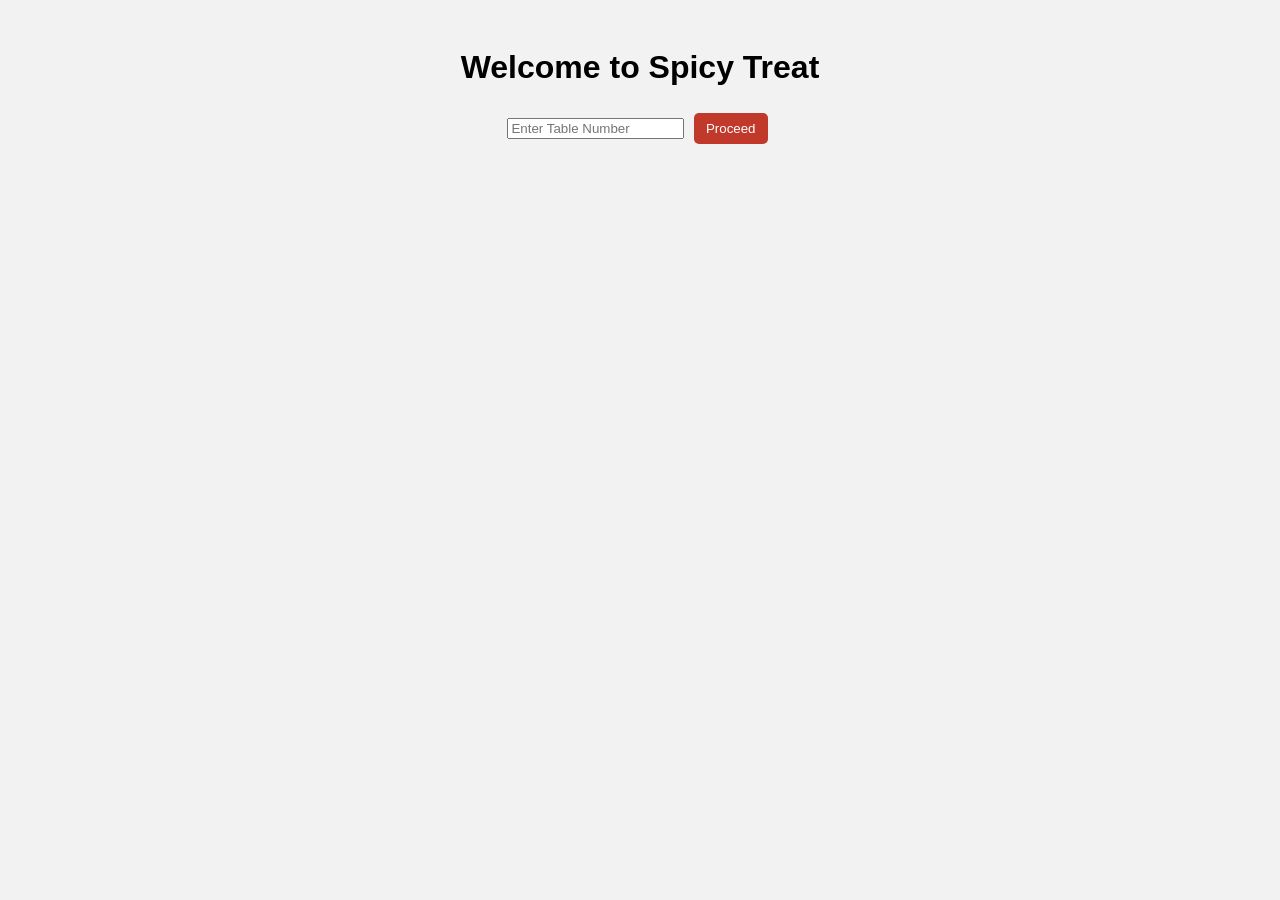
==== index.html @ cf4214a9 "Initial commit" ====
<!DOCTYPE html>
<html>
<head>
  <title>QR Restaurant Menu</title>
  <link rel="stylesheet" href="style.css">
</head>
<body>

<!-- TABLE NUMBER PAGE -->
<div id="tablePage" class="page">
  <h1>Welcome to Spicy Treat</h1>
  <input type="number" id="tableNo" placeholder="Enter Table Number">
  <button onclick="goToMenu()">Proceed</button>
</div>

<!-- MENU PAGE -->
<div id="menuPage" class="page hidden">

<h2>Table No: <span id="showTable"></span></h2>

<!-- FILTERS -->
<div class="filters">
  <button onclick="filterItems('all')">All</button>
  <button onclick="filterItems('veg')">Veg</button>
  <button onclick="filterItems('nonveg')">Non-Veg</button>
</div>

<!-- MENU ITEMS -->
<div class="menu">

<h3>🍟 Starters</h3>
<div class="item veg">
  <img src="images/starter.jpg">
  <p>Paneer Starter ₹120</p>
  <button onclick="addItem(120)">Add</button>
  <button onclick="removeItem(120)">Remove</button>
</div>

<h3>🍛 Main Course</h3>
<div class="item veg">
  <img src="images/veg-biryani.jpg">
  <p>Veg Biryani ₹150</p>
  <button onclick="addItem(150)">Add</button>
  <button onclick="removeItem(150)">Remove</button>
</div>

<div class="item nonveg">
  <img src="images/chicken-biryani.jpg">
  <p>Chicken Biryani ₹220</p>
  <button onclick="addItem(220)">Add</button>
  <button onclick="removeItem(220)">Remove</button>
</div>

<h3>🍰 Desserts</h3>
<div class="item veg">
  <img src="images/icecream.jpg">
  <p>Ice Cream ₹80</p>
  <button onclick="addItem(80)">Add</button>
  <button onclick="removeItem(80)">Remove</button>
</div>

<h3>🥤 Cool Drinks</h3>
<div class="item veg">
  <img src="images/coke.jpg">
  <p>Coca Cola ₹40</p>
  <button onclick="addItem(40)">Add</button>
  <button onclick="removeItem(40)">Remove</button>
</div>

</div>

<h2>Total Bill: ₹<span id="total">0</span></h2>

</div>

<script src="script.js"></script>
</body>
</html>
---- style.css ----
body {
  font-family: Arial;
  background: #f2f2f2;
  text-align: center;
}

.page {
  padding: 20px;
}

.hidden {
  display: none;
}

button {
  padding: 8px 12px;
  margin: 5px;
  background: #c0392b;
  color: white;
  border: none;
  border-radius: 5px;
}

.menu {
  display: grid;
  grid-template-columns: repeat(auto-fit, minmax(200px,1fr));
  gap: 15px;
}

.item {
  background: white;
  padding: 10px;
  border-radius: 8px;
}

.item img {
  width: 100%;
  height: 120px;
  border-radius: 5px;
}
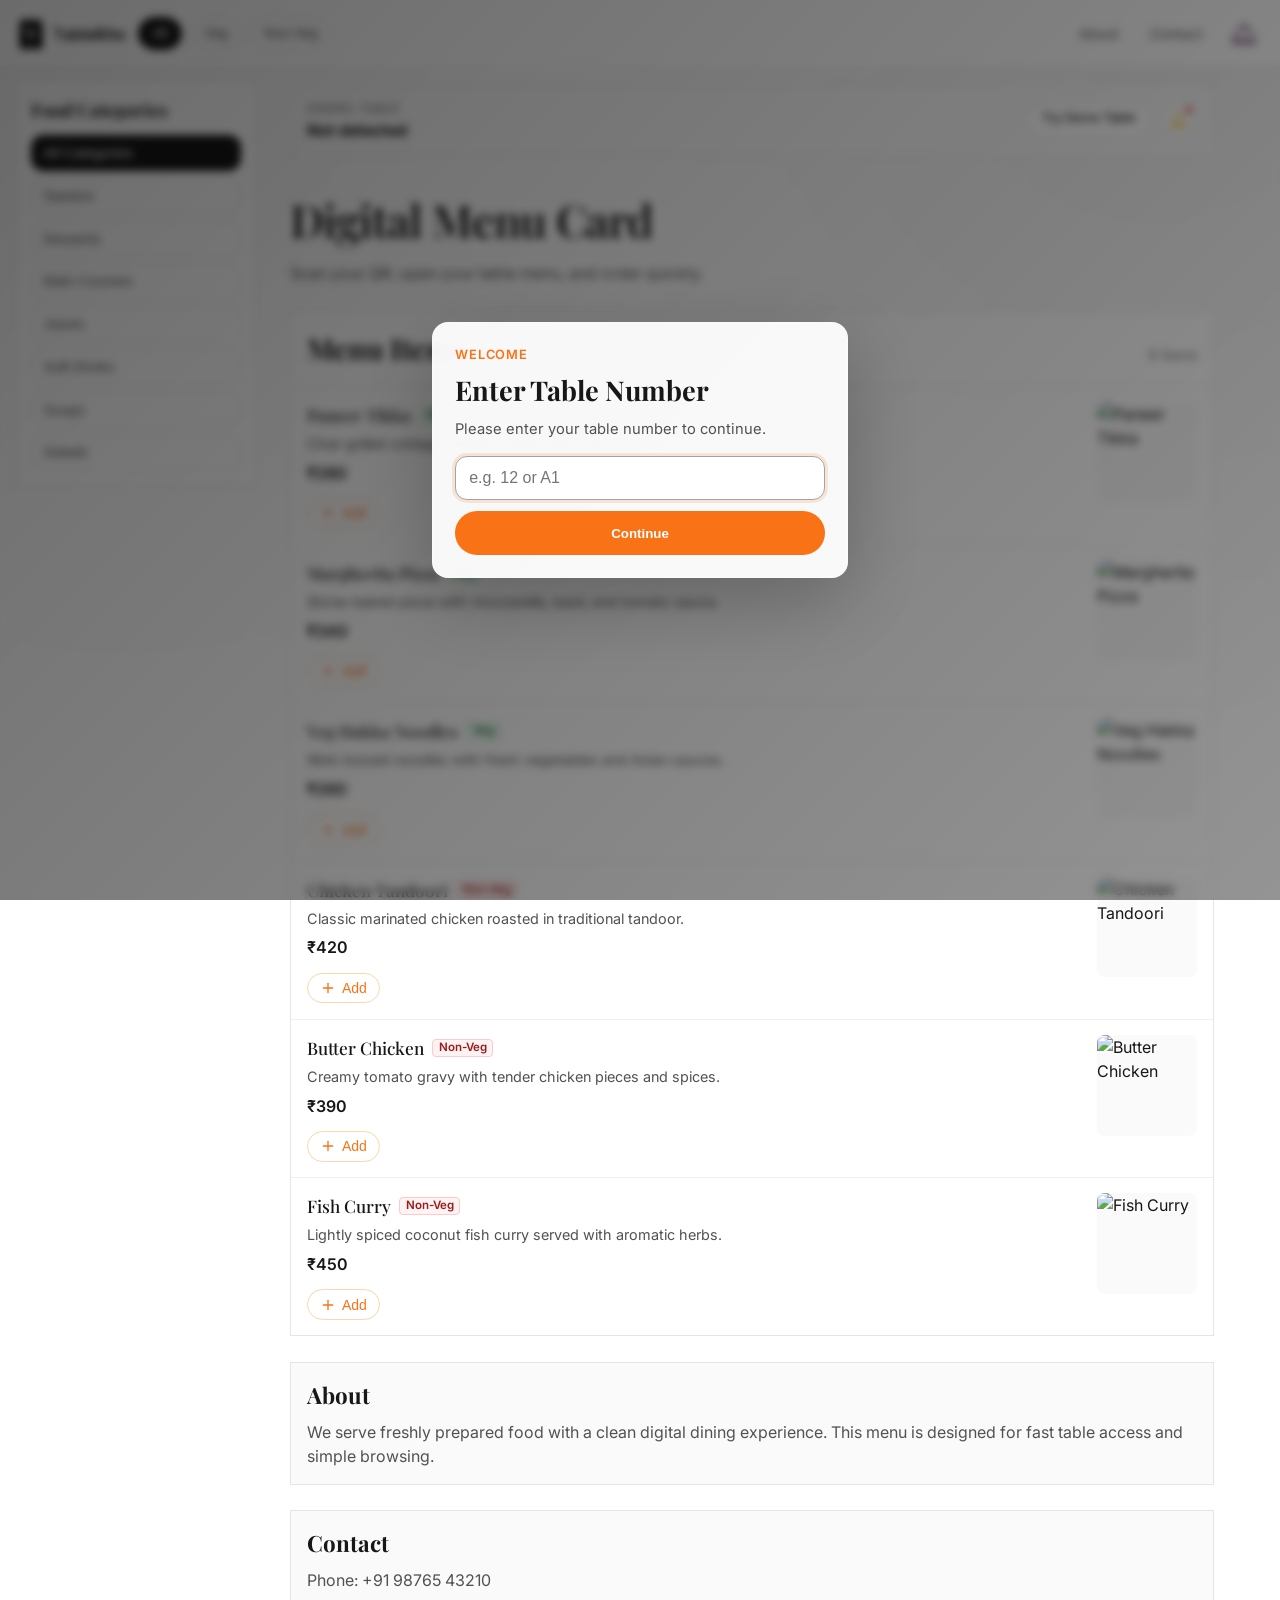
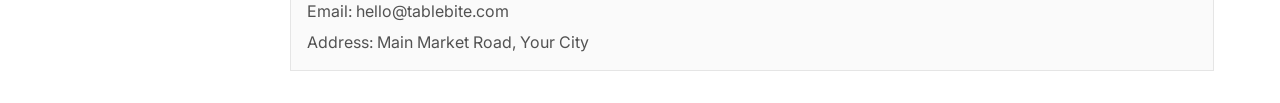
==== commit 18abd643: "update" ====
--- a/index.html
+++ b/index.html
@@ -1,78 +1,147 @@
-<!DOCTYPE html>
-<html>
-<head>
-  <title>QR Restaurant Menu</title>
-  <link rel="stylesheet" href="style.css">
-</head>
-<body>
-
-<!-- TABLE NUMBER PAGE -->
-<div id="tablePage" class="page">
-  <h1>Welcome to Spicy Treat</h1>
-  <input type="number" id="tableNo" placeholder="Enter Table Number">
-  <button onclick="goToMenu()">Proceed</button>
+<!doctype html>
+<html lang="en">
+  <head>
+<meta charset="UTF-8" />
+<meta name="viewport" content="width=device-width, initial-scale=1.0" />
+<title>Digital Menu</title>
+<link rel="stylesheet" href="menu.css" />
+  </head>
+  <body>
+<div class="background-layer" aria-hidden="true"></div>
+<div id="table-entry-screen" class="table-entry-screen hidden">
+  <div class="table-entry-card" role="dialog" aria-modal="true" aria-labelledby="table-entry-title">
+    <p class="table-entry-kicker">Welcome</p>
+    <h2 id="table-entry-title">Enter Table Number</h2>
+    <p class="table-entry-copy">Please enter your table number to continue.</p>
+    <form id="table-entry-form" class="table-entry-form">
+      <label for="table-entry-input" class="sr-only">Table Number</label>
+      <input id="table-entry-input" type="text" inputmode="text" autocomplete="off" maxlength="10" placeholder="e.g. 12 or A1" required />
+      <p id="table-entry-error" class="table-entry-error hidden" aria-live="polite"></p>
+      <button type="submit">Continue</button>
+    </form>
+  </div>
 </div>
 
-<!-- MENU PAGE -->
-<div id="menuPage" class="page hidden">
+<header class="menu-header">
+  <div class="header-left">
+    <div class="logo-block">
+      <img src="assets\food-menu-3-svgrepo-com.svg" alt="M" width="30" height="30" />
+      <div class="logo-text">TableBite</div>
+    </div>
 
-<h2>Table No: <span id="showTable"></span></h2>
+    <nav class="category-nav" aria-label="Menu category filter">
+      <button class="category-btn active" data-category="all" type="button">All</button>
+      <button class="category-btn" data-category="veg" type="button">Veg</button>
+      <button class="category-btn" data-category="non-veg" type="button">Non-Veg</button>
+    </nav>
+  </div>
 
-<!-- FILTERS -->
-<div class="filters">
-  <button onclick="filterItems('all')">All</button>
-  <button onclick="filterItems('veg')">Veg</button>
-  <button onclick="filterItems('nonveg')">Non-Veg</button>
+  <div class="header-right">
+    <a href="#about" class="header-link">About</a>
+    <a href="#contact" class="header-link">Contact</a>
+    <button id="cart-toggle-btn" class="cart-toggle-btn" type="button" aria-label="Open cart">
+      <img src="assets/dinner-svgrepo-com.svg" alt="Dinner icon" width="24" height="24" />
+      <span id="cart-badge" class="cart-badge hidden">0</span>
+    </button>
+  </div>
+</header>
+
+<div class="main-layout">
+  <aside class="food-sidebar" aria-label="Food category sidebar">
+    <h2 class="food-sidebar-title">Food Categories</h2>
+    <nav class="food-sidebar-nav" aria-label="Food category filter">
+      <button class="side-category-btn active" data-food-category="all" type="button">All Categories</button>
+      <button class="side-category-btn" data-food-category="starters" type="button">Starters</button>
+      <button class="side-category-btn" data-food-category="desserts" type="button">Desserts</button>
+      <button class="side-category-btn" data-food-category="main-courses" type="button">Main Courses</button>
+      <button class="side-category-btn" data-food-category="juices" type="button">Juices</button>
+      <button class="side-category-btn" data-food-category="soft-drinks" type="button">Soft Drinks</button>
+      <button class="side-category-btn" data-food-category="soups" type="button">Soups</button>
+      <button class="side-category-btn" data-food-category="salads" type="button">Salads</button>
+    </nav>
+  </aside>
+
+  <main class="menu-main">
+    <section class="table-banner">
+      <div class="table-banner-info">
+        <span class="table-label">Dining Table</span>
+        <strong id="table-number">Detecting...</strong>
+      </div>
+      <div class="table-banner-actions">
+        <button id="demo-table-btn" class="demo-btn" type="button">Try Demo Table</button>
+        <button id="help-toggle-btn" class="help-btn" type="button" aria-label="Message staff">
+          <img class="help-btn-icon" src="assets/notification-svgrepo-com.svg" alt="" width="20" height="20" aria-hidden="true" />
+          <span class="help-btn-dot" aria-hidden="true"></span>
+        </button>
+      </div>
+    </section>
+
+    <section class="hero-section">
+      <h1 class="hero-title">Digital Menu Card</h1>
+      <p class="hero-subtitle">Scan your QR, open your table menu, and order quickly.</p>
+    </section>
+
+    <section class="menu-list-section">
+      <div class="section-head">
+        <h2>Menu Items</h2>
+        <p id="menu-count"></p>
+      </div>
+      <div id="menu-list" class="menu-list"></div>
+    </section>
+
+    <section id="about" class="info-section">
+      <h3>About</h3>
+      <p>We serve freshly prepared food with a clean digital dining experience. This menu is designed for fast table access and simple browsing.</p>
+    </section>
+
+    <section id="contact" class="info-section">
+      <h3>Contact</h3>
+      <p>Phone: +91 98765 43210</p>
+      <p>Email: hello@tablebite.com</p>
+      <p>Address: Main Market Road, Your City</p>
+    </section>
+  </main>
+
+  <!-- Cart Sidebar -->
+  <aside id="cart-sidebar" class="cart-sidebar">
+    <div class="cart-header">
+      <div class="cart-title">
+        <svg xmlns="http://www.w3.org/2000/svg" width="20" height="20" viewBox="0 0 24 24" fill="none" stroke="#f97316" stroke-width="2" stroke-linecap="round" stroke-linejoin="round"><path d="M6 2 3 6v14a2 2 0 0 0 2 2h14a2 2 0 0 0 2-2V6l-3-4Z"/><path d="M3 6h18"/><path d="M16 10a4 4 0 0 1-8 0"/></svg>
+        <h2>Your Order</h2>
+      </div>
+      <button id="cart-close-btn" class="cart-close-btn" aria-label="Close cart">
+        <svg xmlns="http://www.w3.org/2000/svg" width="20" height="20" viewBox="0 0 24 24" fill="none" stroke="currentColor" stroke-width="2" stroke-linecap="round" stroke-linejoin="round"><path d="M18 6 6 18"/><path d="m6 6 12 12"/></svg>
+      </button>
+    </div>
+    <div id="cart-table-info" class="cart-table-info hidden"></div>
+    <div id="cart-items" class="cart-items"></div>
+    <div class="cart-footer">
+      <div class="cart-total-row">
+        <span>Total</span>
+        <span id="cart-total" class="cart-total-amount">₹0</span>
+      </div>
+      <button id="order-btn" class="order-btn disabled">Add items to order</button>
+    </div>
+  </aside>
+  <!-- Mobile Overlay -->
+  <div id="cart-overlay" class="cart-overlay hidden"></div>
 </div>
 
-<!-- MENU ITEMS -->
-<div class="menu">
-
-<h3>🍟 Starters</h3>
-<div class="item veg">
-  <img src="images/starter.jpg">
-  <p>Paneer Starter ₹120</p>
-  <button onclick="addItem(120)">Add</button>
-  <button onclick="removeItem(120)">Remove</button>
+<div id="message-modal" class="message-modal hidden" role="dialog" aria-modal="true" aria-labelledby="message-modal-title">
+  <div class="message-modal-card">
+    <div class="message-modal-head">
+      <h3 id="message-modal-title">Message Staff</h3>
+      <button id="message-modal-close-btn" class="message-modal-close-btn" type="button" aria-label="Close message box">X</button>
+    </div>
+    <p id="message-modal-subtitle" class="message-modal-subtitle">Describe your issue and send it to staff.</p>
+    <form id="message-form" class="message-form">
+      <label for="staff-message-input" class="sr-only">Message for staff</label>
+      <textarea id="staff-message-input" rows="4" maxlength="280" placeholder="Type your message here..." required></textarea>
+      <p id="message-form-error" class="message-form-error hidden" aria-live="polite"></p>
+      <button id="message-send-btn" class="message-send-btn" type="submit">Send</button>
+    </form>
+  </div>
 </div>
-
-<h3>🍛 Main Course</h3>
-<div class="item veg">
-  <img src="images/veg-biryani.jpg">
-  <p>Veg Biryani ₹150</p>
-  <button onclick="addItem(150)">Add</button>
-  <button onclick="removeItem(150)">Remove</button>
-</div>
-
-<div class="item nonveg">
-  <img src="images/chicken-biryani.jpg">
-  <p>Chicken Biryani ₹220</p>
-  <button onclick="addItem(220)">Add</button>
-  <button onclick="removeItem(220)">Remove</button>
-</div>
-
-<h3>🍰 Desserts</h3>
-<div class="item veg">
-  <img src="images/icecream.jpg">
-  <p>Ice Cream ₹80</p>
-  <button onclick="addItem(80)">Add</button>
-  <button onclick="removeItem(80)">Remove</button>
-</div>
-
-<h3>🥤 Cool Drinks</h3>
-<div class="item veg">
-  <img src="images/coke.jpg">
-  <p>Coca Cola ₹40</p>
-  <button onclick="addItem(40)">Add</button>
-  <button onclick="removeItem(40)">Remove</button>
-</div>
-
-</div>
-
-<h2>Total Bill: ₹<span id="total">0</span></h2>
-
-</div>
-
-<script src="script.js"></script>
-</body>
-</html>+<script src="menu.js"></script>
+  </body>
+</html>
--- a/menu.css
+++ b/menu.css
@@ -0,0 +1,985 @@
+@import url("https://fonts.googleapis.com/css2?family=Inter:wght@400;500;600&family=Playfair+Display:wght@500;600&display=swap");
+
+:root {
+  --bg-main: #ffffff;
+  --bg-soft: #fafafa;
+  --bg-soft-2: #f5f5f5;
+  --text-main: #171717;
+  --text-sub: #525252;
+  --text-muted: #737373;
+  --border: #e5e5e5;
+  --veg: #166534;
+  --nonveg: #991b1b;
+  --orange: #f97316;
+  --orange-hover: #ea580c;
+}
+
+* { box-sizing: border-box; }
+html { scroll-behavior: smooth; }
+
+body {
+  margin: 0;
+  font-family: "Inter", sans-serif;
+  background: var(--bg-main);
+  color: var(--text-main);
+  line-height: 1.5;
+}
+
+body.no-scroll { overflow: hidden; }
+
+.background-layer {
+  position: fixed;
+  inset: 0;
+  z-index: -1;
+  background: radial-gradient(circle at 10% 10%, #f7f7f7, transparent 48%),
+          radial-gradient(circle at 90% 0%, #f3f3f3, transparent 50%),
+          var(--bg-main);
+}
+
+.sr-only {
+  position: absolute;
+  width: 1px;
+  height: 1px;
+  padding: 0;
+  margin: -1px;
+  overflow: hidden;
+  clip: rect(0, 0, 0, 0);
+  white-space: nowrap;
+  border: 0;
+}
+
+.table-entry-screen {
+  position: fixed;
+  inset: 0;
+  z-index: 110;
+  display: grid;
+  place-items: center;
+  padding: 1rem;
+  background: linear-gradient(135deg, rgba(0, 0, 0, 0.58), rgba(0, 0, 0, 0.42));
+  backdrop-filter: blur(4px);
+}
+
+.table-entry-screen.hidden { display: none; }
+
+.table-entry-card {
+  width: min(100%, 26rem);
+  border-radius: 1rem;
+  border: 1px solid rgba(255, 255, 255, 0.3);
+  background: rgba(255, 255, 255, 0.95);
+  box-shadow: 0 24px 80px rgba(0, 0, 0, 0.24);
+  padding: 1.4rem;
+}
+
+.table-entry-kicker {
+  margin: 0;
+  color: var(--orange);
+  font-size: 0.8rem;
+  font-weight: 600;
+  letter-spacing: 0.06em;
+  text-transform: uppercase;
+}
+
+.table-entry-card h2 {
+  margin: 0.35rem 0 0;
+  font-family: "Playfair Display", serif;
+  font-size: 1.7rem;
+}
+
+.table-entry-copy {
+  margin: 0.45rem 0 0;
+  color: var(--text-sub);
+  font-size: 0.92rem;
+}
+
+.table-entry-form {
+  margin-top: 1rem;
+  display: flex;
+  flex-direction: column;
+  gap: 0.7rem;
+}
+
+.table-entry-form input {
+  width: 100%;
+  min-height: 2.75rem;
+  border-radius: 0.75rem;
+  border: 1px solid #d4d4d8;
+  font-size: 1rem;
+  padding: 0.65rem 0.8rem;
+  outline: none;
+}
+
+.table-entry-form input:focus {
+  border-color: #a3a3a3;
+  box-shadow: 0 0 0 3px rgba(249, 115, 22, 0.16);
+}
+
+.table-entry-error {
+  margin: 0;
+  font-size: 0.84rem;
+  color: #b91c1c;
+}
+
+.table-entry-error.hidden { display: none; }
+
+.table-entry-form button {
+  border: none;
+  min-height: 2.75rem;
+  border-radius: 999px;
+  background: var(--orange);
+  color: #fff;
+  font-weight: 600;
+  cursor: pointer;
+  transition: background-color 0.2s ease;
+}
+
+.table-entry-form button:hover { background: var(--orange-hover); }
+
+/* Header */
+.menu-header {
+  position: sticky;
+  top: 0;
+  z-index: 10;
+  display: flex;
+  justify-content: space-between;
+  align-items: center;
+  gap: 0.9rem;
+  padding: 0.85rem 1rem;
+  background: rgba(255, 255, 255, 0.95);
+  backdrop-filter: blur(8px);
+  border-bottom: 1px solid var(--border);
+}
+
+.header-left {
+  display: flex;
+  align-items: center;
+  gap: 0.8rem;
+  flex-wrap: wrap;
+}
+
+.logo-block {
+  display: flex;
+  align-items: center;
+  gap: 0.45rem;
+}
+
+.logo-mark {
+  width: 2rem;
+  height: 2rem;
+  border-radius: 50%;
+  display: grid;
+  place-items: center;
+  font-weight: 600;
+  font-size: 0.85rem;
+  color: #ffffff;
+  background: #262626;
+}
+
+.logo-text {
+  font-size: 1rem;
+  font-weight: 600;
+}
+
+.category-nav {
+  display: flex;
+  gap: 0.45rem;
+  flex-wrap: wrap;
+}
+
+.category-btn {
+  min-height: 2.1rem;
+  border: 1px solid var(--border);
+  border-radius: 999px;
+  background: #ffffff;
+  color: var(--text-sub);
+  padding: 0.35rem 0.85rem;
+  cursor: pointer;
+  font-size: 0.86rem;
+  font-weight: 500;
+  transition: all 0.2s ease;
+}
+
+.category-btn:hover { background: var(--bg-soft-2); }
+.category-btn:active { transform: scale(0.96); }
+.category-btn.active {
+  background: #171717;
+  color: #ffffff;
+  border-color: #171717;
+}
+
+.header-right {
+  display: flex;
+  align-items: center;
+  gap: 0.75rem;
+}
+
+.header-link {
+  font-size: 0.88rem;
+  color: var(--text-sub);
+  text-decoration: none;
+  border-radius: 999px;
+  padding: 0.34rem 0.6rem;
+  transition: all 0.2s ease;
+}
+
+.header-link:hover {
+  background: var(--bg-soft-2);
+  color: var(--text-main);
+}
+
+.cart-toggle-btn {
+  position: relative;
+  padding: 0.5rem;
+  border: none;
+  background: transparent;
+  border-radius: 50%;
+  cursor: pointer;
+  transition: background-color 0.2s;
+}
+
+.cart-toggle-btn:hover { background: var(--bg-soft-2); }
+
+.cart-badge {
+  position: absolute;
+  top: -4px;
+  right: -4px;
+  width: 1.25rem;
+  height: 1.25rem;
+  background: var(--orange);
+  color: white;
+  font-size: 0.7rem;
+  font-weight: 600;
+  border-radius: 50%;
+  display: grid;
+  place-items: center;
+}
+
+.cart-badge.hidden { display: none; }
+
+/* Main Layout */
+.main-layout {
+  display: grid;
+  grid-template-columns: 15rem minmax(0, 1fr);
+  gap: 1rem;
+  width: min(100% - 2rem, 86rem);
+  margin: 0 auto;
+  align-items: start;
+}
+
+.food-sidebar {
+  position: sticky;
+  top: 5rem;
+  align-self: start;
+  border: 1px solid var(--border);
+  background: #ffffff;
+  padding: 0.9rem;
+  max-height: calc(100vh - 6rem);
+  overflow-y: auto;
+}
+
+.food-sidebar-title {
+  margin: 0;
+  font-family: "Playfair Display", serif;
+  font-size: 1.15rem;
+}
+
+.food-sidebar-nav {
+  margin-top: 0.75rem;
+  display: flex;
+  flex-direction: column;
+  gap: 0.45rem;
+}
+
+.side-category-btn {
+  width: 100%;
+  border: 1px solid var(--border);
+  border-radius: 0.75rem;
+  padding: 0.55rem 0.7rem;
+  text-align: left;
+  background: #ffffff;
+  color: var(--text-sub);
+  font-size: 0.9rem;
+  font-weight: 500;
+  cursor: pointer;
+  transition: all 0.2s ease;
+}
+
+.side-category-btn:hover {
+  background: var(--bg-soft-2);
+}
+
+.side-category-btn.active {
+  background: #171717;
+  border-color: #171717;
+  color: #ffffff;
+}
+
+.menu-main {
+  width: 100%;
+  max-width: 60rem;
+  margin: 0;
+  padding: 1rem 1.1rem 2rem;
+  display: flex;
+  flex-direction: column;
+  gap: 1.6rem;
+}
+
+/* Table Banner */
+.table-banner {
+  display: flex;
+  justify-content: space-between;
+  align-items: center;
+  gap: 1rem;
+  border: 1px solid var(--border);
+  background: var(--bg-soft);
+  padding: 0.85rem 1rem;
+  animation: fade-up 0.5s ease both;
+}
+
+.table-banner-info {
+  display: flex;
+  flex-direction: column;
+}
+
+.table-banner-actions {
+  display: flex;
+  align-items: center;
+  gap: 0.55rem;
+}
+
+.table-label {
+  font-size: 0.8rem;
+  letter-spacing: 0.04em;
+  text-transform: uppercase;
+  color: var(--text-muted);
+}
+
+.help-btn {
+  width: 2.35rem;
+  height: 2.35rem;
+  display: inline-grid;
+  place-items: center;
+  border: 1px solid var(--border);
+  background: #ffffff;
+  color: #171717;
+  border-radius: 50%;
+  cursor: pointer;
+  transition: all 0.2s ease;
+  position: relative;
+}
+
+.help-btn:hover {
+  background: var(--bg-soft-2);
+}
+
+.help-btn-icon {
+  width: 1.05rem;
+  height: 1.05rem;
+}
+
+.help-btn-dot {
+  position: absolute;
+  top: 0.22rem;
+  right: 0.22rem;
+  width: 0.48rem;
+  height: 0.48rem;
+  border-radius: 50%;
+  background: #ef4444;
+  border: 1px solid #ffffff;
+}
+
+.demo-btn {
+  border: 1px solid var(--border);
+  background: #ffffff;
+  border-radius: 999px;
+  min-height: 2.2rem;
+  padding: 0.4rem 0.9rem;
+  cursor: pointer;
+  font-weight: 500;
+  transition: all 0.2s ease;
+}
+
+.demo-btn:hover { background: var(--bg-soft-2); }
+.demo-btn:active { transform: scale(0.96); }
+
+/* Hero */
+.hero-section {
+  padding-top: 0.25rem;
+  animation: fade-up 0.6s ease both;
+}
+
+.hero-title {
+  margin: 0;
+  font-family: "Playfair Display", serif;
+  font-size: clamp(2rem, 3.5vw, 3.2rem);
+  font-weight: 600;
+  letter-spacing: -0.02em;
+}
+
+.hero-subtitle {
+  margin: 0.5rem 0 0;
+  color: var(--text-sub);
+  max-width: 38rem;
+}
+
+/* Menu List */
+.menu-list-section {
+  border: 1px solid var(--border);
+  background: #ffffff;
+  animation: fade-up 0.7s ease both;
+}
+
+.section-head {
+  padding: 0.95rem 1rem;
+  border-bottom: 1px solid var(--border);
+  display: flex;
+  justify-content: space-between;
+  align-items: baseline;
+  gap: 1rem;
+}
+
+.section-head h2 {
+  margin: 0;
+  font-family: "Playfair Display", serif;
+  font-size: clamp(1.3rem, 2.4vw, 1.8rem);
+}
+
+#menu-count {
+  margin: 0;
+  color: var(--text-muted);
+  font-size: 0.87rem;
+}
+
+.menu-list {
+  display: flex;
+  flex-direction: column;
+}
+
+/* Menu Card */
+.menu-card {
+  display: grid;
+  grid-template-columns: minmax(0, 1fr) 6.3rem;
+  gap: 0.95rem;
+  padding: 0.95rem 1rem;
+  border-bottom: 1px solid #f0f0f0;
+  transition: background-color 0.2s ease;
+}
+
+.menu-card:hover { background: var(--bg-soft); }
+.menu-card:last-child { border-bottom: none; }
+
+.menu-card-meta {
+  display: flex;
+  flex-direction: column;
+  gap: 0.33rem;
+}
+
+.menu-card-top {
+  display: flex;
+  align-items: center;
+  gap: 0.55rem;
+  flex-wrap: wrap;
+}
+
+.menu-title {
+  margin: 0;
+  font-family: "Playfair Display", serif;
+  font-size: 1.08rem;
+  font-weight: 500;
+}
+
+.menu-type-badge {
+  border: 1px solid transparent;
+  border-radius: 4px;
+  padding: 0.06rem 0.33rem;
+  font-size: 0.72rem;
+  line-height: 1.2;
+  font-weight: 600;
+}
+
+.menu-type-badge.veg {
+  color: var(--veg);
+  border-color: #bbf7d0;
+  background: #f0fdf4;
+}
+
+.menu-type-badge.non-veg {
+  color: var(--nonveg);
+  border-color: #fecaca;
+  background: #fef2f2;
+}
+
+.menu-description {
+  margin: 0;
+  color: var(--text-sub);
+  font-size: 0.9rem;
+}
+
+.menu-price {
+  margin: 0.05rem 0 0;
+  font-weight: 600;
+}
+
+.menu-image-wrap {
+  aspect-ratio: 1 / 1;
+  border-radius: 8px;
+  overflow: hidden;
+  background: var(--bg-soft);
+}
+
+.menu-image {
+  width: 100%;
+  height: 100%;
+  object-fit: cover;
+}
+
+/* Add/Remove Controls */
+.menu-controls {
+  margin-top: 0.5rem;
+}
+
+.add-btn {
+  display: inline-flex;
+  align-items: center;
+  gap: 0.4rem;
+  padding: 0.4rem 0.75rem;
+  font-size: 0.875rem;
+  font-weight: 500;
+  color: var(--orange);
+  border: 1px solid #fed7aa;
+  border-radius: 999px;
+  background: white;
+  cursor: pointer;
+  transition: all 0.2s;
+}
+
+.add-btn:hover { background: #fff7ed; }
+.add-btn:active { transform: scale(0.96); }
+
+.qty-controls {
+  display: inline-flex;
+  align-items: center;
+  border: 1px solid #fed7aa;
+  border-radius: 999px;
+  overflow: hidden;
+}
+
+.qty-btn {
+  padding: 0.5rem;
+  border: none;
+  background: white;
+  color: var(--orange);
+  cursor: pointer;
+  transition: background-color 0.2s;
+}
+
+.qty-btn:hover { background: #fff7ed; }
+
+.qty-value {
+  padding: 0 0.75rem;
+  font-weight: 600;
+  font-size: 0.875rem;
+  min-width: 2rem;
+  text-align: center;
+}
+
+/* Info Sections */
+.info-section {
+  border: 1px solid var(--border);
+  background: var(--bg-soft);
+  padding: 1rem;
+  animation: fade-up 0.75s ease both;
+}
+
+.info-section h3 {
+  margin: 0;
+  font-family: "Playfair Display", serif;
+  font-size: 1.4rem;
+}
+
+.info-section p {
+  margin: 0.45rem 0 0;
+  color: var(--text-sub);
+}
+
+/* Cart Sidebar */
+.cart-sidebar {
+  position: fixed;
+  top: 0;
+  right: 0;
+  height: 100%;
+  width: 320px;
+  max-width: 85vw;
+  background: white;
+  border-left: 1px solid var(--border);
+  z-index: 50;
+  display: flex;
+  flex-direction: column;
+  transform: translateX(100%);
+  transition: transform 0.3s ease;
+}
+
+.cart-sidebar.open { transform: translateX(0); }
+
+.cart-header {
+  display: flex;
+  justify-content: space-between;
+  align-items: center;
+  padding: 1rem;
+  border-bottom: 1px solid var(--border);
+}
+
+.cart-title {
+  display: flex;
+  align-items: center;
+  gap: 0.5rem;
+}
+
+.cart-title h2 {
+  margin: 0;
+  font-family: "Playfair Display", serif;
+  font-size: 1.1rem;
+  font-weight: 600;
+}
+
+.cart-close-btn {
+  padding: 0.375rem;
+  border: none;
+  background: transparent;
+  border-radius: 50%;
+  cursor: pointer;
+  transition: background-color 0.2s;
+}
+
+.cart-close-btn:hover { background: var(--bg-soft-2); }
+
+.cart-table-info {
+  padding: 0.5rem 1rem;
+  background: var(--bg-soft);
+  border-bottom: 1px solid var(--border);
+  font-size: 0.875rem;
+  color: var(--text-sub);
+}
+
+.cart-table-info.hidden { display: none; }
+
+.cart-items {
+  flex: 1;
+  overflow-y: auto;
+  padding: 0;
+}
+
+.cart-empty {
+  display: flex;
+  flex-direction: column;
+  align-items: center;
+  justify-content: center;
+  height: 100%;
+  color: var(--text-muted);
+  padding: 1.5rem;
+  text-align: center;
+}
+
+.cart-empty svg { opacity: 0.5; margin-bottom: 0.75rem; }
+.cart-empty p { margin: 0; font-size: 0.875rem; }
+.cart-empty small { font-size: 0.75rem; margin-top: 0.25rem; }
+
+.cart-item {
+  display: flex;
+  gap: 0.75rem;
+  padding: 1rem;
+  border-bottom: 1px solid #f0f0f0;
+}
+
+.cart-item-img {
+  width: 3.5rem;
+  height: 3.5rem;
+  border-radius: 0.5rem;
+  overflow: hidden;
+  flex-shrink: 0;
+  background: var(--bg-soft);
+}
+
+.cart-item-img img {
+  width: 100%;
+  height: 100%;
+  object-fit: cover;
+}
+
+.cart-item-details {
+  flex: 1;
+  min-width: 0;
+}
+
+.cart-item-name {
+  font-weight: 500;
+  font-size: 0.875rem;
+  white-space: nowrap;
+  overflow: hidden;
+  text-overflow: ellipsis;
+}
+
+.cart-item-price {
+  font-size: 0.875rem;
+  color: var(--text-sub);
+}
+
+.cart-item-row {
+  display: flex;
+  justify-content: space-between;
+  align-items: center;
+  margin-top: 0.5rem;
+}
+
+.cart-item-qty {
+  display: inline-flex;
+  align-items: center;
+  border: 1px solid var(--border);
+  border-radius: 999px;
+  overflow: hidden;
+}
+
+.cart-item-qty button {
+  padding: 0.375rem;
+  border: none;
+  background: white;
+  color: var(--text-sub);
+  cursor: pointer;
+  transition: background-color 0.2s;
+}
+
+.cart-item-qty button:hover { background: var(--bg-soft-2); }
+
+.cart-item-qty span {
+  padding: 0 0.5rem;
+  font-size: 0.875rem;
+  font-weight: 500;
+  min-width: 1.5rem;
+  text-align: center;
+}
+
+.cart-item-subtotal {
+  font-weight: 600;
+  font-size: 0.875rem;
+}
+
+.cart-footer {
+  padding: 1rem;
+  border-top: 1px solid var(--border);
+  background: white;
+}
+
+.cart-total-row {
+  display: flex;
+  justify-content: space-between;
+  align-items: center;
+  margin-bottom: 1rem;
+}
+
+.cart-total-row span:first-child { color: var(--text-sub); }
+
+.cart-total-amount {
+  font-size: 1.25rem;
+  font-weight: 700;
+}
+
+.order-btn {
+  width: 100%;
+  padding: 0.875rem 1rem;
+  border: none;
+  border-radius: 999px;
+  font-weight: 600;
+  color: white;
+  background: var(--orange);
+  cursor: pointer;
+  transition: all 0.2s;
+}
+
+.order-btn:hover { background: var(--orange-hover); }
+.order-btn:active { transform: scale(0.98); }
+.order-btn.disabled {
+  background: #d1d5db;
+  cursor: not-allowed;
+}
+
+.cart-overlay {
+  position: fixed;
+  inset: 0;
+  background: rgba(0, 0, 0, 0.4);
+  z-index: 40;
+}
+
+.cart-overlay.hidden { display: none; }
+
+.message-modal {
+  position: fixed;
+  inset: 0;
+  z-index: 120;
+  background: rgba(0, 0, 0, 0.45);
+  display: grid;
+  place-items: center;
+  padding: 1rem;
+}
+
+.message-modal.hidden {
+  display: none;
+}
+
+.message-modal-card {
+  width: min(100%, 28rem);
+  background: #ffffff;
+  border: 1px solid var(--border);
+  border-radius: 0.9rem;
+  padding: 1rem;
+}
+
+.message-modal-head {
+  display: flex;
+  align-items: center;
+  justify-content: space-between;
+  gap: 0.8rem;
+}
+
+.message-modal-head h3 {
+  margin: 0;
+  font-family: "Playfair Display", serif;
+  font-size: 1.35rem;
+}
+
+.message-modal-close-btn {
+  border: 1px solid var(--border);
+  border-radius: 999px;
+  min-width: 2rem;
+  min-height: 2rem;
+  background: #ffffff;
+  cursor: pointer;
+}
+
+.message-modal-subtitle {
+  margin: 0.45rem 0 0;
+  color: var(--text-sub);
+  font-size: 0.9rem;
+}
+
+.message-form {
+  margin-top: 0.85rem;
+  display: flex;
+  flex-direction: column;
+  gap: 0.65rem;
+}
+
+.message-form textarea {
+  width: 100%;
+  resize: vertical;
+  min-height: 6.5rem;
+  border: 1px solid #d4d4d8;
+  border-radius: 0.75rem;
+  padding: 0.65rem 0.75rem;
+  font-family: inherit;
+  font-size: 0.95rem;
+  outline: none;
+}
+
+.message-form textarea:focus {
+  border-color: #a3a3a3;
+  box-shadow: 0 0 0 3px rgba(249, 115, 22, 0.16);
+}
+
+.message-form-error {
+  margin: 0;
+  font-size: 0.82rem;
+  color: #b91c1c;
+}
+
+.message-form-error.hidden {
+  display: none;
+}
+
+.message-send-btn {
+  border: none;
+  border-radius: 999px;
+  min-height: 2.4rem;
+  padding: 0.5rem 1rem;
+  color: #ffffff;
+  background: var(--orange);
+  font-weight: 600;
+  cursor: pointer;
+}
+
+.message-send-btn:hover {
+  background: var(--orange-hover);
+}
+
+/* Desktop: keep slide-in cart behavior */
+@media (min-width: 1024px) {
+  .cart-sidebar {
+    top: 0;
+    height: 100%;
+    transform: translateX(100%);
+    flex-shrink: 0;
+  }
+
+  .cart-toggle-btn { display: inline-flex; }
+  .cart-close-btn { display: inline-flex; }
+  
+  .menu-main { padding-right: 1.1rem; }
+}
+
+@media (max-width: 880px) {
+  .menu-header {
+align-items: flex-start;
+flex-direction: column;
+  }
+  .header-right { padding-left: 0.1rem; }
+  .header-link { display: none; }
+}
+
+@media (max-width: 620px) {
+  .main-layout {
+    width: 100%;
+  }
+
+  .menu-main {
+    width: min(100% - 0.6rem, 44rem);
+    padding: 0.8rem;
+  }
+  .menu-card { grid-template-columns: minmax(0, 1fr) 5rem; }
+  .hero-subtitle { font-size: 0.95rem; }
+  .table-banner {
+flex-direction: column;
+align-items: flex-start;
+  }
+
+  .table-banner-actions {
+    width: 100%;
+    justify-content: flex-start;
+    flex-wrap: wrap;
+  }
+}
+
+@media (max-width: 980px) {
+  .main-layout {
+    grid-template-columns: minmax(0, 1fr);
+    gap: 0.55rem;
+    width: min(100% - 1rem, 60rem);
+  }
+
+  .food-sidebar {
+    position: sticky;
+    top: 4.7rem;
+    z-index: 9;
+    max-height: none;
+    overflow: visible;
+  }
+
+  .food-sidebar-nav {
+    margin-top: 0.55rem;
+    display: grid;
+    grid-template-columns: repeat(2, minmax(0, 1fr));
+    gap: 0.4rem;
+  }
+}
+
+@keyframes fade-up {
+  from { opacity: 0; transform: translateY(12px); }
+  to { opacity: 1; transform: translateY(0); }
+}
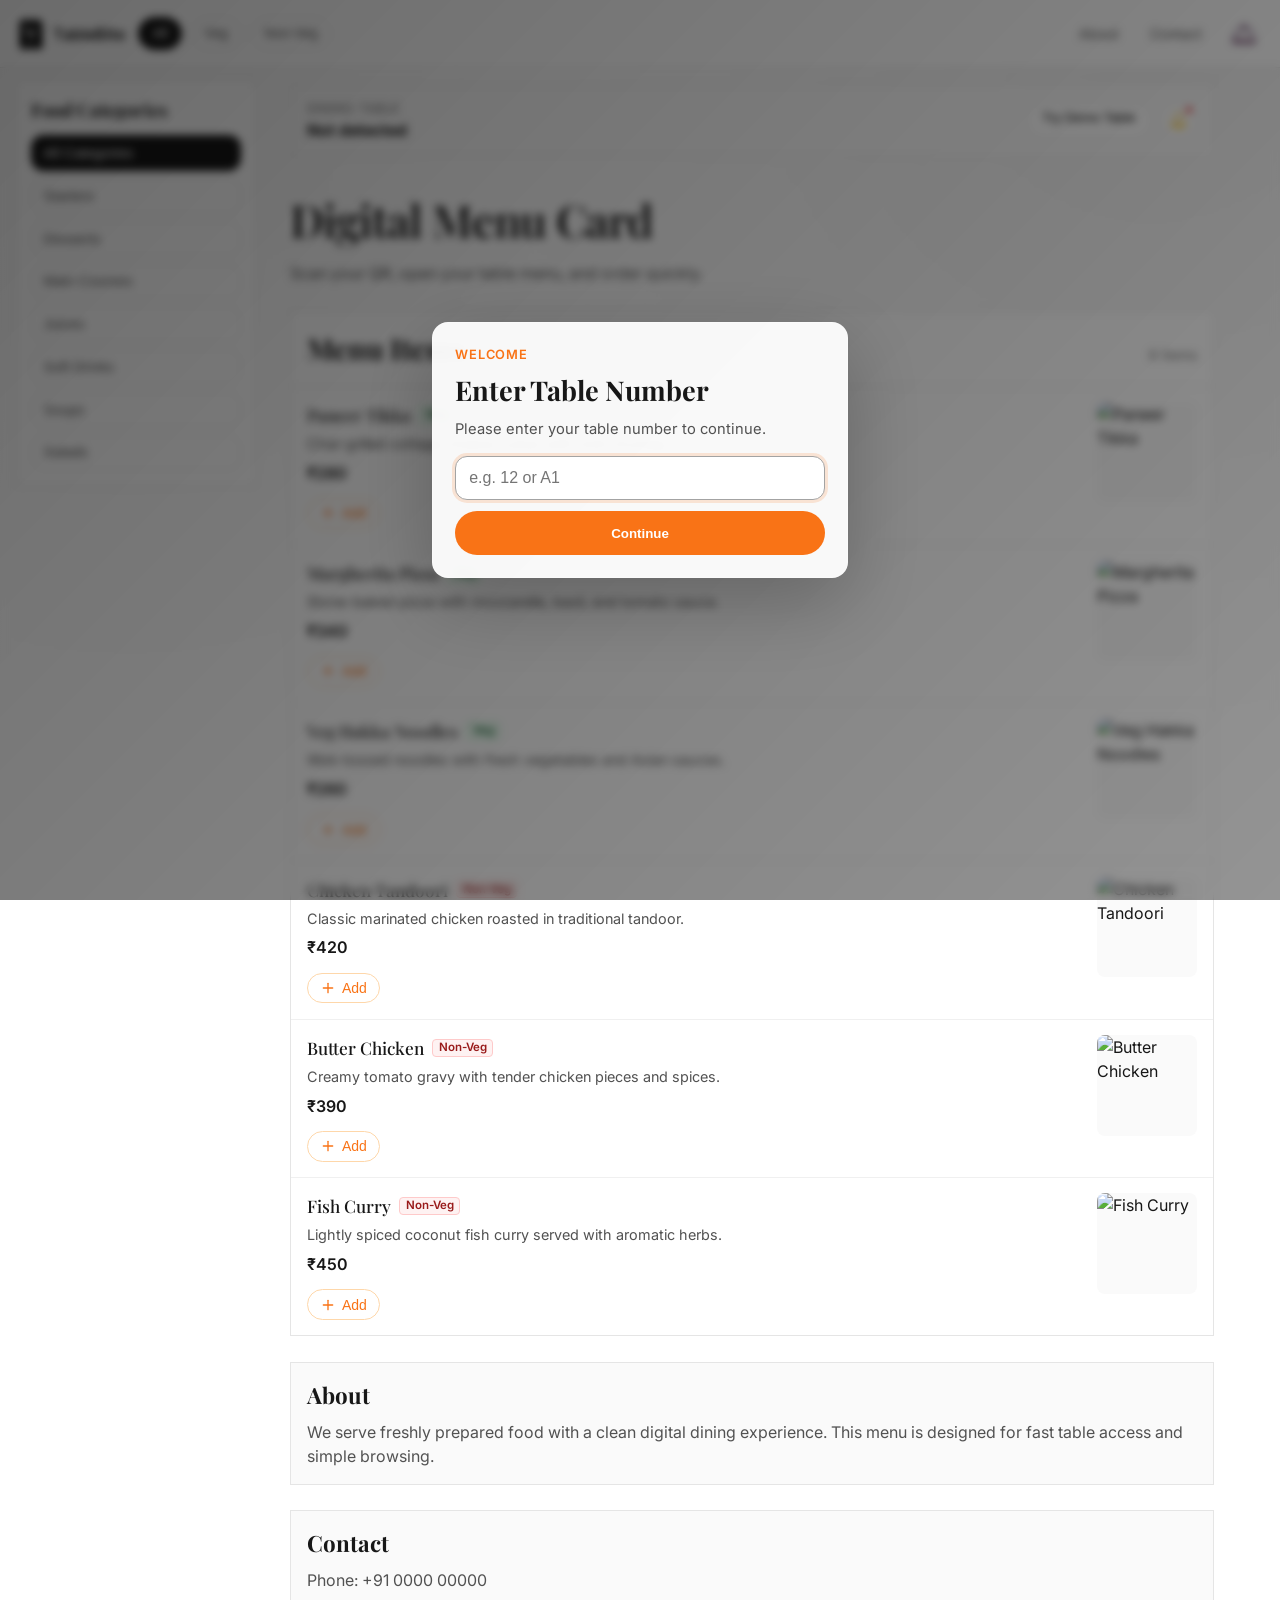
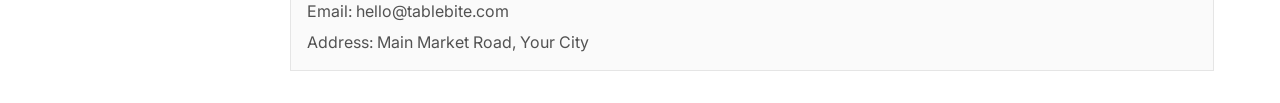
==== commit 782e7179: "update" ====
--- a/index.html
+++ b/index.html
@@ -96,7 +96,7 @@
 
     <section id="contact" class="info-section">
       <h3>Contact</h3>
-      <p>Phone: +91 98765 43210</p>
+      <p>Phone: +91 0000 00000</p>
       <p>Email: hello@tablebite.com</p>
       <p>Address: Main Market Road, Your City</p>
     </section>
